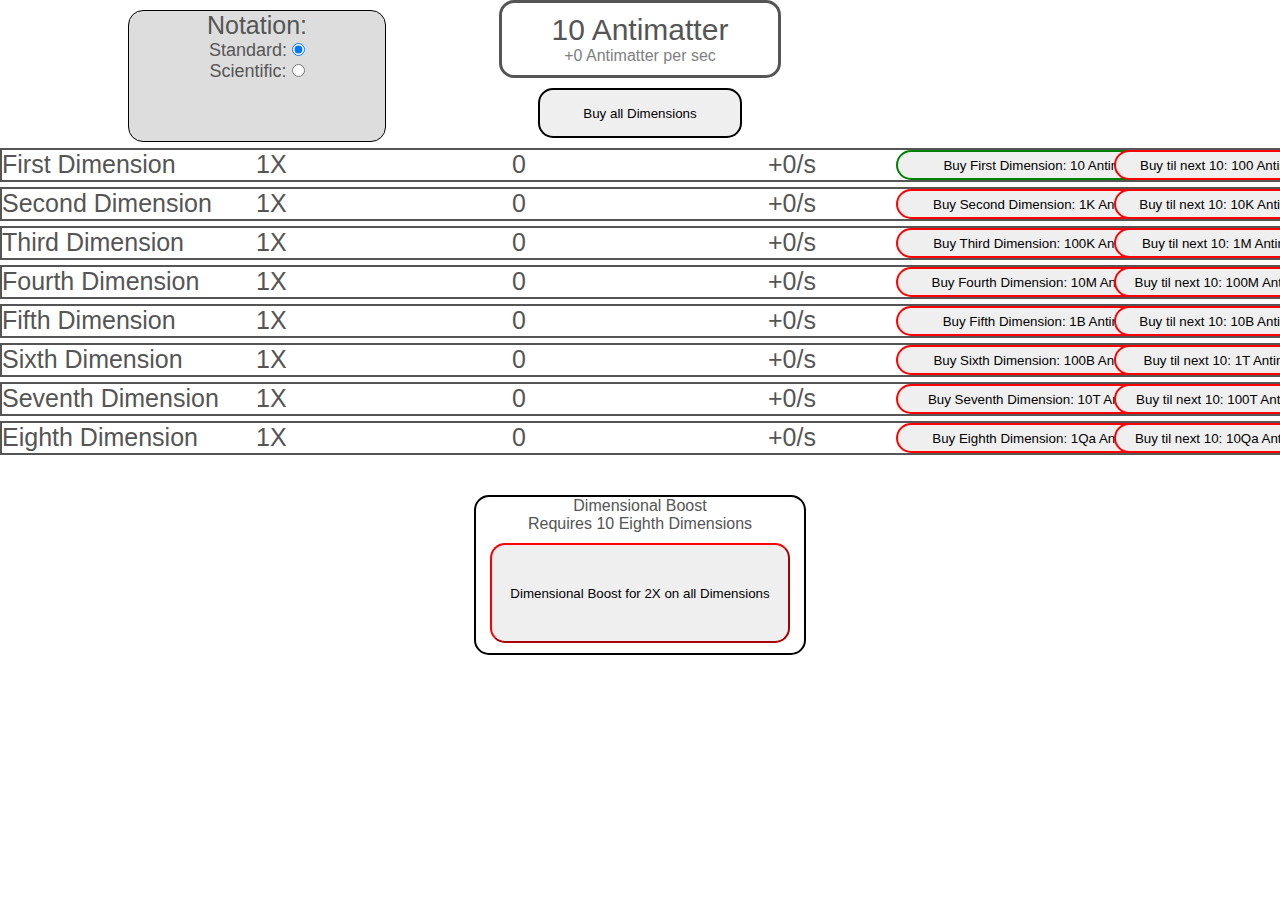
==== index.html @ e03aba22 "Rename index.htm to index.html" ====
<!DOCTYPE html>
<html>
<head>
	<title>Antimatter Dimensions NG*</title>
	<link rel="stylesheet" type="text/css" href="antimatter.css">
</head>
<header>
     <div id="notationArea">
          <p id="notationText">Notation:</p>
          <div id="standardOption">
               <p>Standard:</p>
               <input type="radio" name="notation" id="standardRadio" checked="checked">
          </div>          
          <div id="scientificOption">
               <p >Scientific:</p>
               <input type="radio" name="notation" id="scientificRadio">
          </div>         
    </div>
	<div id="antimatterCounter">
          <p id="antimatterAmount">0 Antimatter</p>
          <p id="antimatterPerSec">+0 antimatter per sec</p>
     </div>
     <button id="buyAllButton" onclick="buyAll()">Buy all Dimensions</button>

</header>
<body>
	<!--First Dimension-->
	<div id="dim">
     	<p>First Dimension</p>
     	<p class="multiplier" id="dim1Multiplier">1X</p>
     	<p class="dimAmount" id="dim1Amount">0</p>
     	<p class="dimGrowth" id="dim1Growth">+0/s</p>
     	<button onclick="buyDimension1()" id="dim1Button" class="buyButton buttonUnavailable">Buy First Dimension: 10 Antimatter</button>
     	<button onclick="buyDimension1next10()" id=dim1Button10 class="buy10Button buttonUnavailable">Buy til next 10: 100 Antimatter</button>
	</div>
	<!--Second Dimension-->
	<div id="dim">
     	<p>Second Dimension</p>
     	<p class="multiplier" id="dim2Multiplier">1X</p>
     	<p class="dimAmount" id="dim2Amount">0</p>
     	<p class="dimGrowth" id="dim2Growth">+0/s</p>
     	<button onclick="buyDimension2()" id="dim2Button" class="buyButton buttonUnavailable">Buy Second Dimension: 100 Antimatter</button>
     	<button onclick="buyDimension2next10()" id=dim2Button10 class="buy10Button buttonUnavailable" >Buy til next 10: 1000 Antimatter</button>
	</div>
	<!--Third Dimension-->
	<div id="dim">
     	<p>Third Dimension</p>
     	<p class="multiplier" id="dim3Multiplier">1X</p>
     	<p class="dimAmount" id="dim3Amount">0</p>
     	<p class="dimGrowth" id="dim3Growth">+0/s</p>
     	<button onclick="buyDimension3()" id="dim3Button" class="buyButton buttonUnavailable">Buy Third Dimension: 100 Antimatter</button>
     	<button onclick="buyDimension3next10()" id=dim3Button10 class="buy10Button buttonUnavailable">Buy til next 10: 1000 Antimatter</button>
	</div>
	<!--Fourth Dimension-->
	<div id="dim">
     	<p>Fourth Dimension</p>
     	<p class="multiplier" id="dim4Multiplier">1X</p>
     	<p class="dimAmount" id="dim4Amount">0</p>
     	<p class="dimGrowth" id="dim4Growth">+0/s</p>
     	<button onclick="buyDimension4()" id="dim4Button" class="buyButton buttonUnavailable">Buy Fourth Dimension: 100 Antimatter</button>
     	<button onclick="buyDimension4next10()" id=dim4Button10 class="buy10Button buttonUnavailable">Buy til next 10: 1000 Antimatter</button>
	</div>
	<!--Fifth Dimension-->
	<div id="dim">
     	<p>Fifth Dimension</p>
     	<p class="multiplier" id="dim5Multiplier">1X</p>
     	<p class="dimAmount" id="dim5Amount">0</p>
     	<p class="dimGrowth" id="dim5Growth">+0/s</p>
     	<button onclick="buyDimension5()" id="dim5Button" class="buyButton buttonUnavailable">Buy Fifth Dimension: 100 Antimatter</button>
     	<button onclick="buyDimension5next10()" id=dim5Button10 class="buy10Button buttonUnavailable">Buy til next 10: 1000 Antimatter</button>
	</div>
	<!--Sixth Dimension-->
	<div id="dim">
     	<p>Sixth Dimension</p>
     	<p class="multiplier" id="dim6Multiplier">1X</p>
     	<p class="dimAmount" id="dim6Amount">0</p>
     	<p class="dimGrowth" id="dim6Growth">+0/s</p>
     	<button onclick="buyDimension6()" id="dim6Button" class="buyButton buttonUnavailable">Buy Sixth Dimension: 100 Antimatter</button>
     	<button onclick="buyDimension6next10()" id=dim6Button10 class="buy10Button buttonUnavailable">Buy til next 10: 1000 Antimatter</button>
	</div>
	<!--Seventh Dimension-->
	<div id="dim">
     	<p>Seventh Dimension</p>
     	<p class="multiplier" id="dim7Multiplier">1X</p>
     	<p class="dimAmount" id="dim7Amount">0</p>
     	<p class="dimGrowth" id="dim7Growth">+0/s</p>
     	<button onclick="buyDimension7()" id="dim7Button" class="buyButton buttonUnavailable">Buy Seventh Dimension: 100 Antimatter</button>
     	<button onclick="buyDimension7next10()" id=dim7Button10 class="buy10Button buttonUnavailable">Buy til next 10: 1000 Antimatter</button>
	</div>
	<!--Eighth Dimension-->
	<div id="dim">
     	<p>Eighth Dimension</p>
     	<p class="multiplier" id="dim8Multiplier">1X</p>
     	<p class="dimAmount" id="dim8Amount">0</p>
     	<p class="dimGrowth" id="dim8Growth">+0/s</p>
     	<button onclick="buyDimension8()" id="dim8Button" class="buyButton buttonUnavailable">Buy Eighth Dimension: 100 Antimatter</button>
     	<button onclick="buyDimension8next10()" id=dim8Button10 class="buy10Button buttonUnavailable">Buy til next 10: 1000 Antimatter</button>
	</div>
     <!--Prestige-->
     <div class="prestige">
          <p>Dimensional Boost</p>
          <p id="prestigeCostText">Requires 10 Eighth Dimensions</p>
          <button id="prestigeButton" onclick="prestigeF()">Dimensional Boost for 2X on all Dimensions</button>
     </div>
</body>
<script src="antimatter.js"></script>
</html>
---- antimatter.css ----
*{
	font-family: Arial;
	padding: 0px;
	margin: 0px;
	color: #555;
}

header{
	margin-bottom: 10px;
	text-align: center;
}

button{
	color: black;
}

footer{
	background-color: black;
	margin
}

.prestige{
	margin-top: 40px;
	margin-left: 37%;
	margin-right: 37%;
	border: black solid 2px;
	border-radius: 15px;
	text-align: center;

}

.prestige p{
	display: block;
}

#prestigeButton{
	border: none solid 1px;
	border-radius: 15px;
	height: 100px;
	width: 300px;
	margin:10px;
}

.multiplier{
	position: absolute;
	left:20%;
}

.dimAmount{
	position: absolute;
	left:40%;
}

.dimGrowth {
	position: absolute;
	left:60%;
}

.buyButton{
	height: 30px;
	width: 300px;
	position: absolute;
	left: 70%;
	border: solid 2px ;
	border-radius: 15px;
}

.buy10Button{
	height: 30px;
	width: 230px;
	position: absolute;
	left: 87%;
	border: solid 2px;
	border-radius: 15px;
}

.buttonAvailable{
	border-color: green;
}
.buttonAvailable:hover{
	background-color: green;
}

.buttonUnavailable{
	border-color: red;
}

.buttonUnavailable:hover{
	background-color: red;
}

#antimatterPerSec{
	display: block;
	font-size: 10;
	color: grey;
}

#buyAllButton{
	text-align: center;
	border: black solid 2px;
	border-radius: 15px;
	margin-top: 10px;
	width:16%;
	height:50px;
}

#dim {
	margin-top: 5px;
	border: #555 solid 2px;
	height: 30px;
	font-size: 25px;
}

p {
	display: inline;
}
#antimatterAmount{
	font-size: 30px;
}

#notationArea{
	background-color: #ddd;
	position: absolute;
	width: 20%;
	margin-left: 10%;
	margin-top: 10px;
	height:130px;
	border: black solid 1px;
	border-radius: 15px;
}

#scientificOption{
	display:block;
	font-size: 18px;
}

#standardOption{
	display: block;
	font-size: 18px;
}

#notationText{
	font-size: 25px;
}

#antimatterCounter {
	text-align: center;
	border: #555 solid 3px;
	border-radius: 15px;
	padding: 10px;
	width: 20%;
	margin: auto;
}
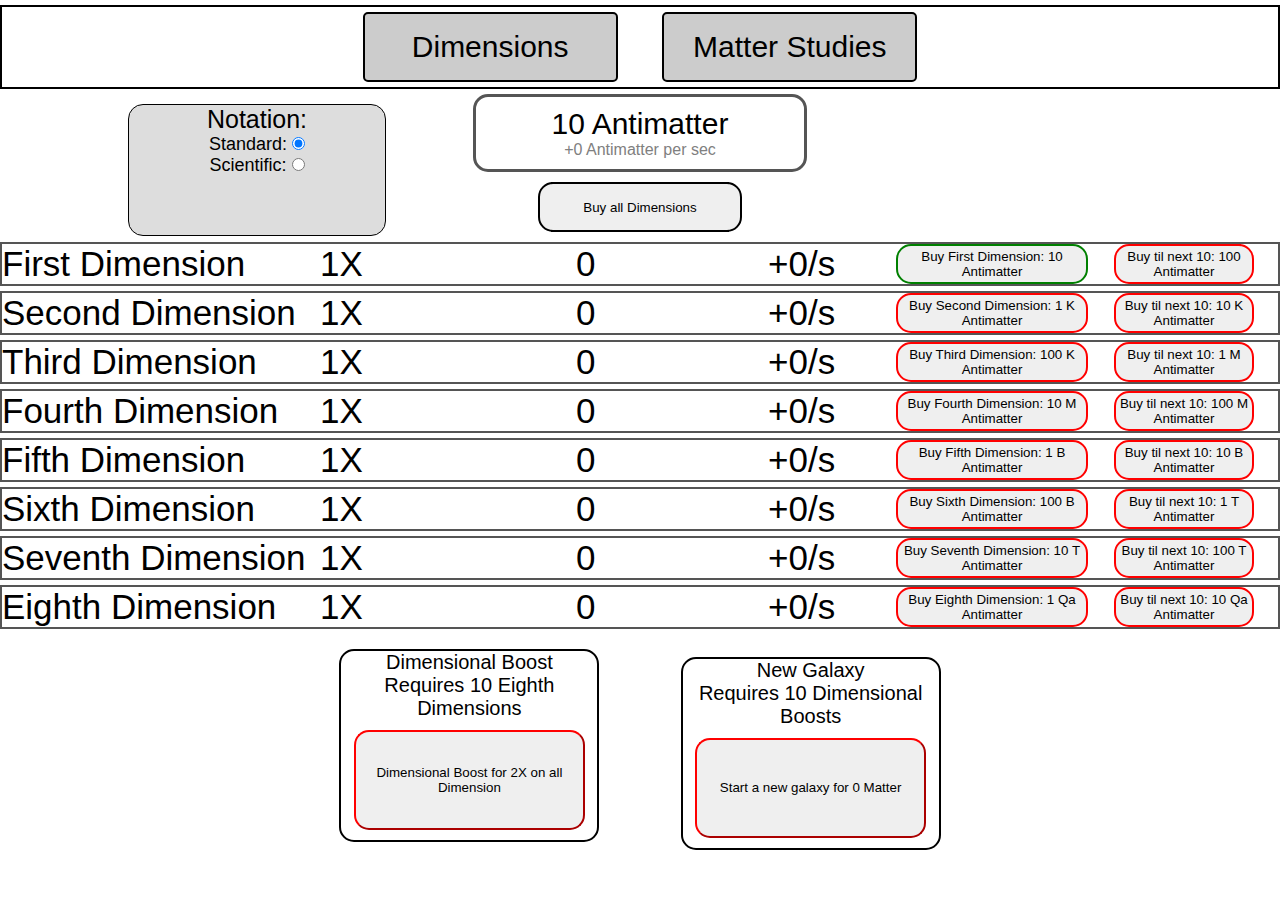
==== commit e6f48696: "Rename index.htm to index.html" ====
--- a/index.html
+++ b/index.html
@@ -5,6 +5,10 @@
 	<link rel="stylesheet" type="text/css" href="antimatter.css">
 </head>
 <header>
+     <div class="navBar">
+          <button onclick='window.location.href="index.htm";' class="navBarButton">Dimensions</button>
+          <button onclick='window.location.href="matterstudies.htm";' class="navBarButton">Matter Studies</button>
+     </div>
      <div id="notationArea">
           <p id="notationText">Notation:</p>
           <div id="standardOption">
@@ -97,10 +101,17 @@
      	<button onclick="buyDimension8next10()" id=dim8Button10 class="buy10Button buttonUnavailable">Buy til next 10: 1000 Antimatter</button>
 	</div>
      <!--Prestige-->
-     <div class="prestige">
-          <p>Dimensional Boost</p>
-          <p id="prestigeCostText">Requires 10 Eighth Dimensions</p>
-          <button id="prestigeButton" onclick="prestigeF()">Dimensional Boost for 2X on all Dimensions</button>
+     <div id="prestige">
+          <div id="dimensionBoost">
+               <p>Dimensional Boost</p>
+               <p id="dimensionBoostText">Requires 10 Eighth Dimensions</p>
+               <button id="dimensionBoostButton" onclick="dimensionBoostF()">Dimensional Boost for 2X on all Dimensions</button>
+          </div>
+          <div id="galaxy">
+               <p>New Galaxy</p>
+               <p id="galaxyCostText">Requires 10 Dimensional Boosts</p>
+               <button id="galaxyButton" onclick="newGalaxy()">Start a new galaxy for 0 Matter</button>
+          </div>
      </div>
 </body>
 <script src="antimatter.js"></script>
--- a/antimatter.css
+++ b/antimatter.css
@@ -2,7 +2,6 @@
 	font-family: Arial;
 	padding: 0px;
 	margin: 0px;
-	color: #555;
 }
 
 header{
@@ -16,39 +15,83 @@
 
 footer{
 	background-color: black;
-	margin
-}
-
-.prestige{
-	margin-top: 40px;
-	margin-left: 37%;
-	margin-right: 37%;
-	border: black solid 2px;
-	border-radius: 15px;
-	text-align: center;
-
-}
-
-.prestige p{
-	display: block;
-}
-
-#prestigeButton{
-	border: none solid 1px;
-	border-radius: 15px;
+}
+
+p {
+	display: inline;
+}
+
+table{
+	border:black solid 3px;
+	border-radius: 30px;
+	width:60%;
+	height: auto;
+	text-align: center;
+	margin:auto;
+}
+
+table p {
+	margin-top: 5px;
+}
+
+.studieButton{
+	border: none solid 2px;
+	border-radius: 15px;
+	width:300px;
 	height: 100px;
-	width: 300px;
-	margin:10px;
+	margin-top: 20px;
+	margin-bottom: 20px;
+}
+
+.studieButton p{
+	display:block;
+}
+
+.studieButtonUnavailable{
+	border-color:black;
+	background-color: #888;
+	color: black;
+}
+
+.studieButtonAvailable{
+	border-color: rgb(0,0,255);
+	background-color: rgb(150,150,255);
+	color: black;
+}
+
+.studieButtonBought{
+	border-color: rgb(0,255,0);
+	background-color: rgb(150,255,150);
+	color: black;
+}
+
+.navBar{
+	margin-top: 5px;
+	margin-bottom: 5px;
+	border:black solid 2px;
+}
+
+.navBarButton{
+	border:black solid 2px;
+	border-radius: 5px;
+	margin-left: 20px;
+	margin-right: 20px;
+	margin-top: 5px;
+	margin-bottom: 5px;
+	height: 70px;
+	width:20%;
+	font-size: 30px;
+	background-color: #ccc;
 }
 
 .multiplier{
 	position: absolute;
-	left:20%;
+	left:25%;
 }
 
 .dimAmount{
 	position: absolute;
-	left:40%;
+	left:45%;
 }
 
 .dimGrowth {
@@ -57,8 +100,8 @@
 }
 
 .buyButton{
-	height: 30px;
-	width: 300px;
+	height: 40px;
+	width: 15%;
 	position: absolute;
 	left: 70%;
 	border: solid 2px ;
@@ -66,8 +109,8 @@
 }
 
 .buy10Button{
-	height: 30px;
-	width: 230px;
+	height: 40px;
+	width: 11%;
 	position: absolute;
 	left: 87%;
 	border: solid 2px;
@@ -89,11 +132,67 @@
 	background-color: red;
 }
 
+#matterCounter{
+	font-size: 35px;
+}
+
 #antimatterPerSec{
 	display: block;
 	font-size: 10;
 	color: grey;
 }
+
+#prestige{
+	text-align: center;
+	width: 100%;
+}
+
+#dimensionBoost{
+	display: inline-block;
+	margin-top: 20px;
+	margin-left: 0%;
+	width:20%;
+	border: black solid 2px;
+	border-radius: 15px;
+	text-align: center;
+}
+
+#dimensionBoost p{
+	display: block;
+	font-size: 20px;
+}
+
+#dimensionBoostButton{
+	border: none solid 1px;
+	border-radius: 15px;
+	height: 100px;
+	width: 90%;
+	margin: 10px;
+}
+
+#galaxy{
+	display: inline-block;
+	margin-top: 20px;
+	margin-left: 6%;
+	width:20%;
+	border: black solid 2px;
+	border-radius: 15px;
+	text-align: center;
+}
+
+#galaxy p{
+	display: block;
+	font-size: 20px;
+}
+
+#galaxyButton{
+	border: none solid 1px;
+	border-radius: 15px;
+	height: 100px;
+	width: 90%;
+	margin: 10px;
+}
+
 
 #buyAllButton{
 	text-align: center;
@@ -107,13 +206,11 @@
 #dim {
 	margin-top: 5px;
 	border: #555 solid 2px;
-	height: 30px;
-	font-size: 25px;
-}
-
-p {
-	display: inline;
-}
+	height: 40px;
+	font-size: 35px;
+}
+
+
 #antimatterAmount{
 	font-size: 30px;
 }
@@ -148,6 +245,7 @@
 	border: #555 solid 3px;
 	border-radius: 15px;
 	padding: 10px;
-	width: 20%;
+	width: 24%;
+	height: auto;
 	margin: auto;
 }